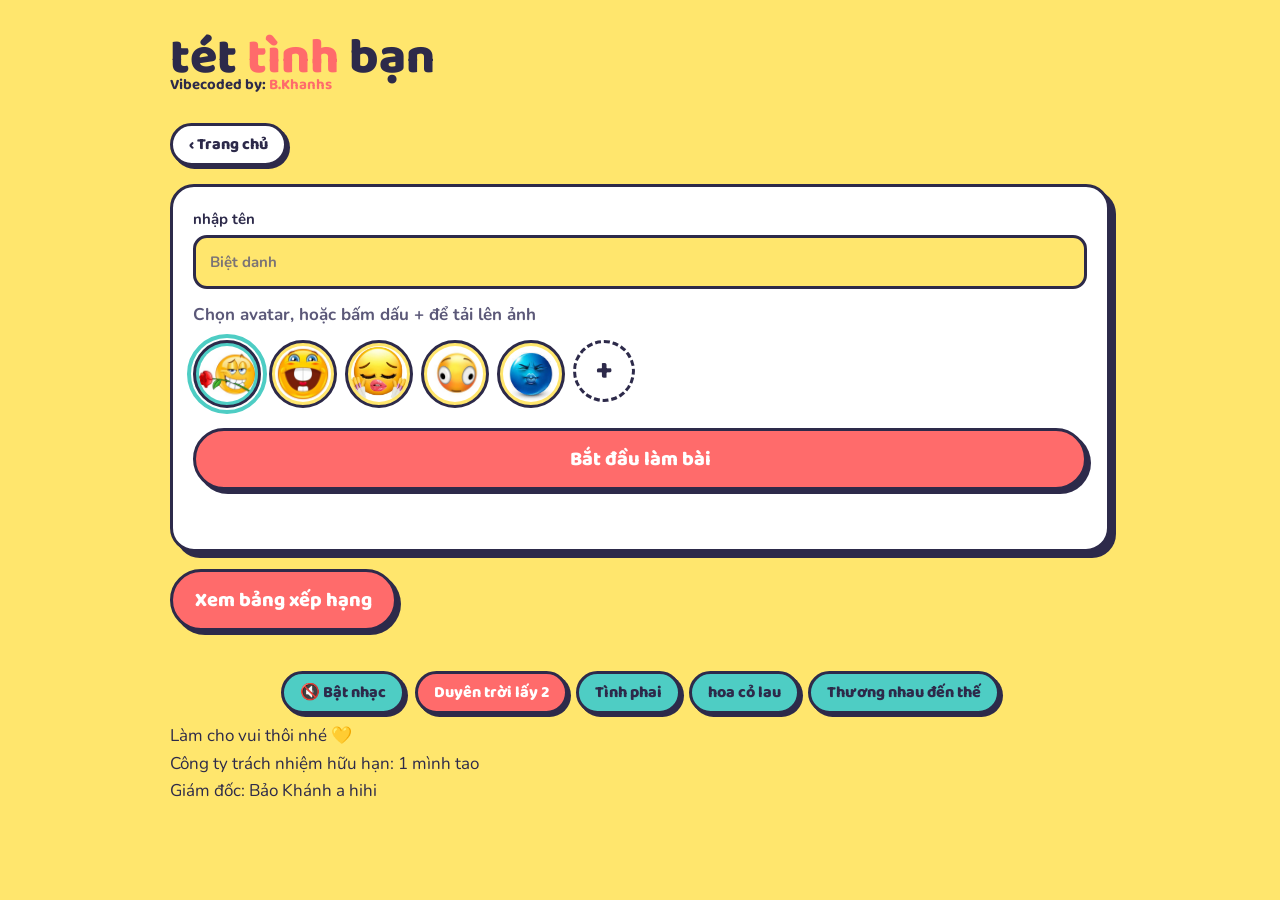
==== play.html @ 7ca61814 "Add files via upload" ====
<!DOCTYPE html>
<html lang="vi">
<head>
  <meta charset="utf-8">
  <meta name="viewport" content="width=device-width, initial-scale=1, viewport-fit=cover">
  <title>Tét tình bạn</title>
  <link rel="preconnect" href="https://fonts.googleapis.com">
  <link href="https://fonts.googleapis.com/css2?family=Baloo+2:wght@600;800&family=Nunito:wght@400;700&display=swap" rel="stylesheet">
  <link rel="stylesheet" href="style.css">
</head>
<body>
  <div class="wrap">
    <nav><div class="logo">tét <span>tình</span> bạn
    <h4 class="credits">Vibecoded by: <span>B.Khanhs</span></h4></div></nav>

    <main>
      <!-- Nút quay về trang chủ ở bên trên trái -->
      <button class="ghost" id="play-home" type="button">‹ Trang chủ</button>

      <div class="card stack" id="play-intro">
        <label>nhập tên
          <input id="play-nick" maxlength="16" placeholder="Biệt danh" autocomplete="off">
        </label>
        <p class="hint">Chọn avatar, hoặc bấm dấu + để tải lên ảnh</p>
        <div class="avatars" id="play-avatars"></div>
        <button id="play-start" type="button">Bắt đầu làm bài</button>
        <p class="msg" id="play-msg" aria-live="polite"></p>
      </div>
      <p></p>
      <div class="leaderboard" id="play-leaderboard">
        <button id="go-board-top" type="button">Xem bảng xếp hạng</button>
      </div>

      <div class="card stack" id="play-quiz" hidden>
        <p class="hint"><span id="play-count"></span> <span id="play-timer"></span></p>
        <h3 id="play-question"></h3>
        <img id="play-image" class="preview" hidden alt="Hình minh hoạ câu hỏi">
        <div class="answers">
          <button type="button" class="answer" data-i="0"></button>
          <button type="button" class="answer" data-i="1"></button>
        </div>
        <p class="feedback" id="play-feedback" aria-live="polite"></p>
        <button class="small" id="play-next" type="button" hidden>Câu tiếp</button>
      </div>

      <div class="card stack" id="play-result" hidden>
        <h3 id="result-title"></h3>
        <p></p>
        <button class="small" id="play-again" type="button">Làm lại</button>
        <button class="small" id="play-create-own" type="button">Tạo bài test của riêng bạn 🚀</button>
      </div>
    </main>
    <p></p>
    <footer>Làm cho vui thôi nhé 💛</footer>
    <footer>Công ty trách nhiệm hữu hạn: 1 mình tao <br>
      Giám đốc: Bảo Khánh a hihi</footer>
  </div>


  <script src="common.js"></script>
  <script src="play.js"></script>
  <script src="music.js"></script>
</body>
</html>
---- style.css ----
/* ========== 1. MÀU SẮC & CÀI ĐẶT CHUNG ========== */
:root {
  --bg: #FFE66D;
  --surface: #FFFFFF;
  --ink: #2D2A4A;
  --muted: #5B5878;
  --line: #2D2A4A;
  --coral: #FF6B6B;
  --sky: #4ECDC4;
  --grape: #7B61FF;
  --ok: #2FBF71;
  --bad: #E5484D;
  color-scheme: light;
}

@media (prefers-color-scheme: dark) {
  :root {
    --bg: #2B2550;
    --surface: #3A3367;
    --ink: #FFF3C4;
    --muted: #D9D2F5;
    --line: #FFE66D;
    color-scheme: dark;
  }
}

*, *::before, *::after { box-sizing: border-box; }
[hidden] { display: none !important; }

body {
  margin: 0;
  padding: env(safe-area-inset-top, 0) 0 env(safe-area-inset-bottom, 0);
  background: var(--bg);
  color: var(--ink);
  font: 17px/1.6 "Nunito", system-ui, sans-serif;
  overflow-x: hidden;
}

h1, h2, h3 {
  margin: 0;
  font-family: "Baloo 2", "Nunito", system-ui, sans-serif;
  line-height: 1.1;
}
h1 { font-size: clamp(40px, 7vw, 72px); font-weight: 800; }
h2 { font-size: clamp(28px, 4vw, 38px); margin-bottom: 20px; }

.wrap { max-width: 980px; margin: 0 auto; padding: 0 20px; }
.lead { max-width: 46ch; margin: 18px 0 24px; color: var(--muted); font-weight: 700; }
.hint { margin: 0; color: var(--muted); font-weight: 700; }
.msg  { min-height: 1.6em; margin: 0; font-weight: 700; }

/* ========== 2. THÀNH PHẦN DÙNG CHUNG ========== */
nav { padding: 18px 0; }
.logo { font: 800 50px "Baloo 2", sans-serif; }
.logo span { color: var(--coral); }
.credits { margin: -25px 0 0; font-size: 15px; font-weight: 700; }

.card {
  padding: 20px;
  background: var(--surface);
  border: 3px solid var(--line);
  border-radius: 24px;
  box-shadow: 6px 6px 0 var(--line);
}
.stack { display: grid; gap: 12px; }

label { display: grid; gap: 4px; font-size: 15px; font-weight: 700; }

input {
  width: 100%;
  padding: 12px 14px;
  font: inherit;
  color: var(--ink);
  background: var(--bg);
  border: 3px solid var(--line);
  border-radius: 14px;
}
input::placeholder { color: var(--muted); opacity: .8; }

button {
  padding: 12px 22px;
  font: 800 20px "Baloo 2", sans-serif;
  color: #fff;
  background: var(--coral);
  border: 3px solid var(--line);
  border-radius: 999px;
  box-shadow: 4px 4px 0 var(--line);
  cursor: pointer;
  transition: transform .12s, box-shadow .12s;
}
button:hover  { transform: translate(-2px, -2px); box-shadow: 6px 6px 0 var(--line); }
button:active { transform: translate(3px, 3px);   box-shadow: 1px 1px 0 var(--line); }
button:disabled { cursor: default; transform: none; }

input:focus-visible, button:focus-visible { outline: 4px solid var(--grape); outline-offset: 2px; }

/* Nút nhỏ (đổi câu, sao chép, quay lại...) */
button.small, .ghost { padding: 6px 16px; font-size: 16px; color: #2D2A4A; background: var(--sky); box-shadow: 3px 3px 0 var(--line); justify-self: start; }
.ghost { margin: 8px 0 18px; background: var(--surface); color: var(--ink); }
.modes { display: flex; flex-wrap: wrap; gap: 10px; margin-bottom: 12px; }
.modes .small.on { color: #fff; background: var(--coral); }

/* ========== 3. TRANG CHỦ ========== */
.hero { display: grid; grid-template-columns: 1.1fr .9fr; gap: 32px; align-items: center; padding: 24px 0 56px; }
h1 em {
  display: inline-block;
  padding: 0 14px;
  font-style: normal;
  color: #fff;
  background: var(--coral);
  border-radius: 16px;
  transform: rotate(-2deg);
}

.duo { position: relative; height: 330px; }
.blob {
  position: absolute;
  top: 70px;
  display: flex; flex-direction: column; align-items: center; justify-content: center; gap: 10px;
  width: 150px; height: 170px;
  border: 3px solid var(--line);
  border-radius: 50% 50% 46% 46%;
  box-shadow: 5px 5px 0 var(--line);
  animation: bob 2.4s ease-in-out infinite;
}
.blob.a { left: 6%;  background: var(--sky); }
.blob.b { right: 6%; background: var(--grape); animation-delay: -1.2s; }
.eyes { display: flex; gap: 22px; }
.eyes i { display: block; width: 14px; height: 20px; background: var(--line); border-radius: 50%; }
.smile { width: 36px; height: 18px; border: 3px solid var(--line); border-top: 0; border-radius: 0 0 40px 40px; }

.heart { position: absolute; left: 50%; top: 60px; transform: translateX(-50%); font-size: 64px; color: var(--coral); text-shadow: 3px 3px 0 var(--line); animation: beat 1.2s ease-in-out infinite; }
.hand  { position: absolute; left: 50%; top: 250px; transform: translateX(-50%); font-size: 56px; line-height: 1; }

@keyframes bob  { 50% { transform: translateY(-12px); } }
@keyframes beat { 50% { transform: translateX(-50%) scale(1.18); } }

.steps { display: grid; grid-template-columns: repeat(3, 1fr); gap: 18px; padding-bottom: 48px; }
.step b {
  display: grid; place-items: center;
  width: 44px; height: 44px; margin-bottom: 10px;
  font: 22px "Baloo 2", sans-serif; color: #2D2A4A;
  background: var(--sky); border: 3px solid var(--line); border-radius: 50%;
}
.step h3 { margin-bottom: 6px; font-size: 22px; }
.step p  { margin: 0; color: var(--muted); }

/* ========== 4. TẠO CÂU HỎI ========== */
.qs { display: grid; grid-template-columns: 1fr 1fr; gap: 18px; padding: 16px 0 24px; }
.q { display: grid; gap: 10px; align-content: start; }
.q h3 { font-size: 20px; }
.q input[data-k="q"] { font-weight: 700; color: #fff; background: var(--coral); }
.opt { display: flex; align-items: center; gap: 10px; }
.opt input[type="radio"] { flex: none; width: 26px; height: 26px; accent-color: var(--coral); }
.upload { display: block; padding: 10px; text-align: center; font-size: 15px; border: 3px dashed var(--line); border-radius: 14px; cursor: pointer; }
.preview { width: 100%; max-height: 170px; object-fit: cover; border: 3px solid var(--line); border-radius: 14px; }
.done { margin-bottom: 48px; }

/* ========== 5. LÀM BÀI ========== */
#view-play .card { margin-bottom: 24px; }
.avatars { display: flex; flex-wrap: wrap; gap: 8px; margin-bottom: 8px; }
.avatar { padding: 3px; line-height: 0; background: var(--bg); border-radius: 50%; box-shadow: none; }
.avatar img { display: block; width: 56px; height: 56px; object-fit: cover; border-radius: 50%; }
.avatar.on { background: var(--sky); outline: 4px solid var(--sky); outline-offset: 2px; }
.avatar-upload { display: grid; place-items: center; width: 62px; height: 62px; padding: 0; font: 800 30px "Baloo 2", sans-serif; border: 3px dashed var(--line); border-radius: 50%; cursor: pointer; }
.face-img { width: 44px; height: 44px; object-fit: cover; border: 3px solid var(--line); border-radius: 50%; vertical-align: middle; }

.answers { display: grid; grid-template-columns: 1fr 1fr; gap: 12px; margin-top: 4px; }
.answer { padding: 16px 10px; font-size: 20px; color: #2D2A4A; background: var(--sky); border-radius: 20px; }
.answer.ok  { color: #fff; background: var(--ok); }
.answer.bad { color: #fff; background: var(--bad); }
.answer.dim { opacity: .55; }
.feedback { min-height: 1.6em; margin: 0; font-weight: 800; }
.feedback.ok  { color: var(--ok); }
.feedback.bad { color: var(--bad); }

/* Bảng xếp hạng */
.board { display: grid; gap: 12px; margin: 0 0 12px; padding: 0; list-style: none; }
.board li { display: flex; align-items: center; gap: 12px; padding: 10px 16px; border-radius: 18px; box-shadow: 4px 4px 0 var(--line); }
.board b { flex: 1; overflow-wrap: anywhere; }
.rank { width: 28px; font: 800 22px "Baloo 2", sans-serif; }
.face { font-size: 28px; }


@media (max-width: 760px) {
  .hero, .steps, .qs { grid-template-columns: 1fr; }
  .duo { order: -1; }
  .blob { top: 100px; width: 120px; height: 140px; }
  .hand { top: 260px; }
}

@media (prefers-reduced-motion: reduce) {
  *, *::before, *::after { animation: none !important; transition: none !important; }
}

/* Style cho thanh tiến trình trong bảng xếp hạng */
.board-item-details {
  flex: 1;
  display: grid;
  gap: 4px;
}

.board-meta {
  display: flex;
  justify-content: space-between;
  font-size: 15px;
  font-weight: 700;
}

.rank-progress-container {
  width: 100%;
  height: 10px;
  background-color: var(--bg);
  border: 2px solid var(--line);
  border-radius: 999px;
  overflow: hidden;
}

.rank-progress-bar {
  height: 100%;
  background-color: var(--ok);
  width: 0%;
  border-radius: 999px;
  transition: width 0.4s ease;
}

.music {
  display: flex; flex-wrap: wrap; align-items: center; justify-content: center; gap: 10px;
  margin: 40px 0 8px;
}
.music-tracks { display: flex; gap: 8px; }
.music .small.on { color: #fff; background: var(--coral); }
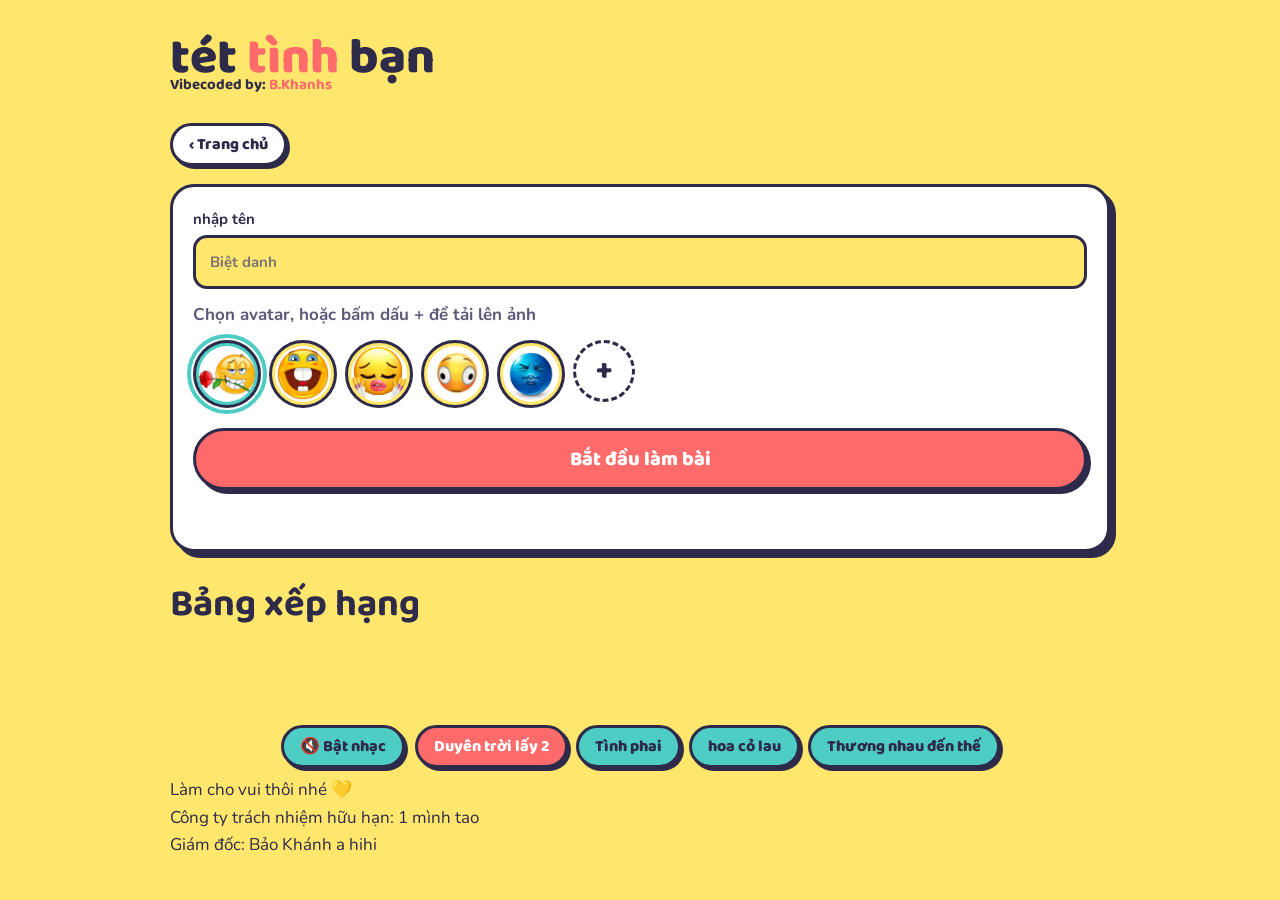
==== commit 87226e38: "Update play.html" ====
--- a/play.html
+++ b/play.html
@@ -26,10 +26,6 @@
         <button id="play-start" type="button">Bắt đầu làm bài</button>
         <p class="msg" id="play-msg" aria-live="polite"></p>
       </div>
-      <p></p>
-      <div class="leaderboard" id="play-leaderboard">
-        <button id="go-board-top" type="button">Xem bảng xếp hạng</button>
-      </div>
 
       <div class="card stack" id="play-quiz" hidden>
         <p class="hint"><span id="play-count"></span> <span id="play-timer"></span></p>
@@ -45,10 +41,17 @@
 
       <div class="card stack" id="play-result" hidden>
         <h3 id="result-title"></h3>
+        <p class="msg" id="result-text"></p>
         <p></p>
         <button class="small" id="play-again" type="button">Làm lại</button>
         <button class="small" id="play-create-own" type="button">Tạo bài test của riêng bạn 🚀</button>
       </div>
+
+      <section id="play-board">
+        <h2>Bảng xếp hạng</h2>
+        <ol class="board" id="board"></ol>
+        <p class="msg" id="board-msg" aria-live="polite"></p>
+      </section>
     </main>
     <p></p>
     <footer>Làm cho vui thôi nhé 💛</footer>
@@ -61,4 +64,4 @@
   <script src="play.js"></script>
   <script src="music.js"></script>
 </body>
-</html>+</html>
--- a/style.css
+++ b/style.css
@@ -181,7 +181,7 @@
 .rank { width: 28px; font: 800 22px "Baloo 2", sans-serif; }
 .face { font-size: 28px; }
 
-
+/* ========== 6. MÀN HÌNH NHỎ & GIẢM CHUYỂN ĐỘNG ========== */
 @media (max-width: 760px) {
   .hero, .steps, .qs { grid-template-columns: 1fr; }
   .duo { order: -1; }
@@ -224,9 +224,12 @@
   transition: width 0.4s ease;
 }
 
+/* ========== 7. THANH NHẠC NỀN (ngay trên credit ở cuối trang) ========== */
 .music {
   display: flex; flex-wrap: wrap; align-items: center; justify-content: center; gap: 10px;
   margin: 40px 0 8px;
 }
 .music-tracks { display: flex; gap: 8px; }
-.music .small.on { color: #fff; background: var(--coral); }+.music .small.on { color: #fff; background: var(--coral); }
+
+#play-board { margin-top: 32px; }
